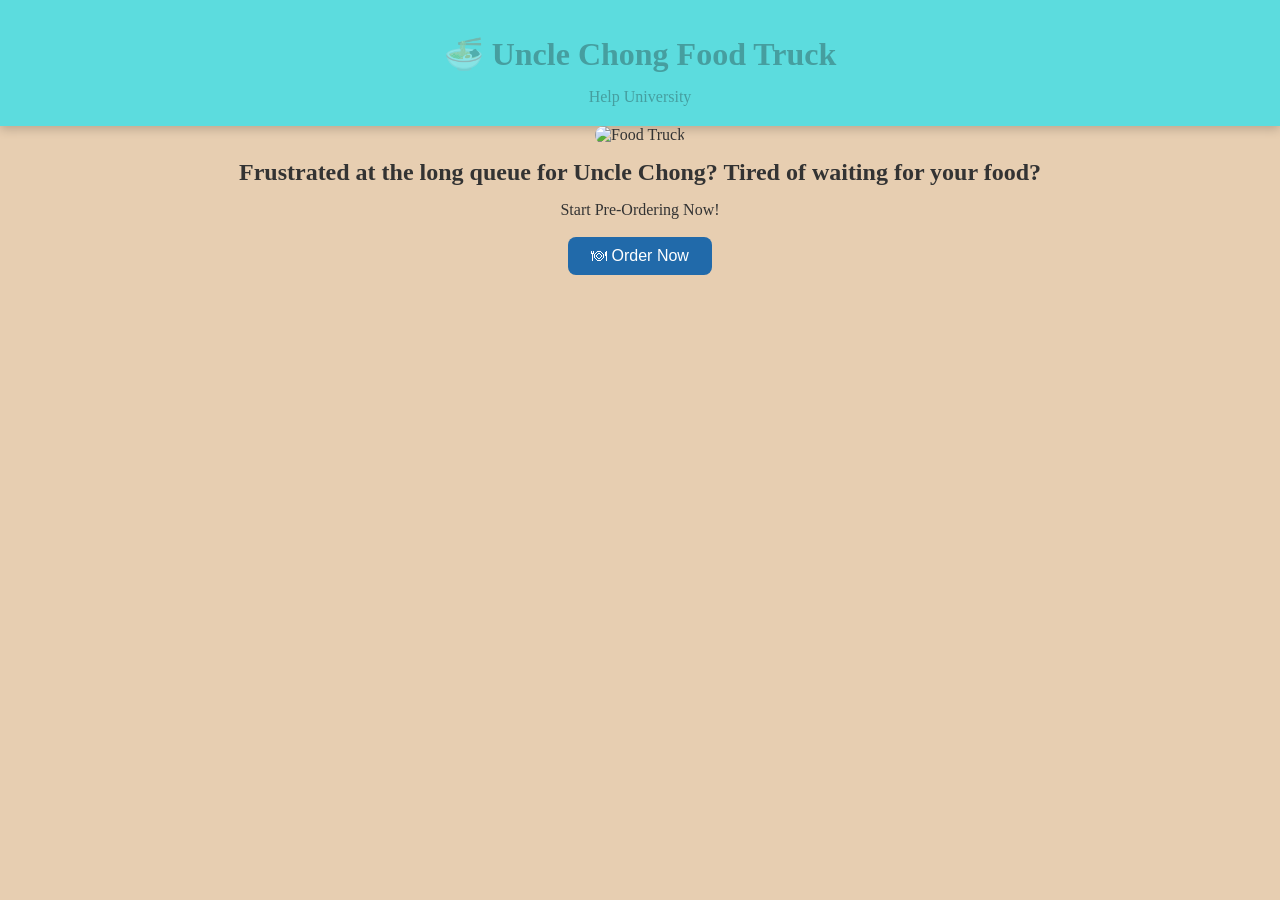
==== index.html @ 3cd62747 "Update index.html" ====
<!DOCTYPE html>
<html lang="en">

<head>

    <meta charset="UTF-8">
    <meta name="viewport" content="width=device-width, initial-scale=1.0">

    <title>Uncle Chong Food Truck</title>

    <link rel="stylesheet" href="style.css">

</head>

<body>

    <header>

        <h1>🍜 Uncle Chong Food Truck</h1>

        <p>Help University</p>

    </header>

    <section class="home">

        <img src="images/FoodTruck.jpg.jpeg" alt="Food Truck">

        <h2>Frustrated at the long queue for Uncle Chong? Tired of waiting for your food?</h2>

        <p>Start Pre-Ordering Now!</p>

        <br>

        <a href="menu.html">
            <button>🍽 Order Now</button>
        </a>

    </section>

</body>

</html>
---- style.css ----
/* Reset */
*{
    margin:0;
    padding:0;
    box-sizing:border-box;
}

/* Whole Website */
body{
    font-family:Times New Roman, Times, serif;
    background:#e7ceb1;
    color:#333;
}

/* Header */
header{
    background:#5cdcde;
    color:rgba(14, 1, 1, 0.281);
    padding:20px;
    text-align:center;
    box-shadow:0 3px 10px rgba(0,0,0,.2);
}

/* Navigation */
nav{
    background:#8B0000;
    padding:15px;
    text-align:center;
}

nav a{
    color:white;
    text-decoration:none;
    margin:15px;
    font-weight:bold;
}

nav a:hover{
    color:#FFD700;
}

/* Page Title */
h1,h2,h3{
    margin:15px;
}

/* Buttons */
button{

    background:#216aaa;
    color:white;
    border:none;
    padding:10px 23px;
    border-radius:8px;
    cursor:pointer;
    font-size:16px;

    transition:.3s;

}

button:hover{

    background:#D35400;
    transform:scale(1.05);

}

/* Images */
img{

    width:100%;
    border-radius:10px;

}
.menu{

    display:flex;
    justify-content:center;
    flex-wrap:wrap;
    gap:30px;
    padding:30px;

}

.food{

    width:280px;
    background:white;
    border-radius:15px;
    box-shadow:0 5px 15px rgba(0,0,0,.15);

    overflow:hidden;

    transition:.3s;

}

.food:hover{

    transform:translateY(-8px);

}

.food img{

    height:180px;
    object-fit:cover;

}

.food h2{

    margin:15px;

}

.food p{

    margin:15px;

}

.quantity{

    display:flex;

    justify-content:center;

    align-items:center;

    gap:10px;

    margin-bottom:20px;

}

.quantity input{

    width:45px;

    text-align:center;

    font-size:18px;

}

.quantity button{

    width:40px;

    height:40px;

    border-radius:50%;

}

table{

    width:80%;
    margin:30px auto;
    border-collapse:collapse;
    background:white;

}

th{

    background:#B22222;
    color:white;
    padding:15px;

}

td{

    padding:15px;
    border-bottom:1px solid lightgray;
    text-align:center;

}

form{

    width:450px;

    margin:40px auto;

    background:white;

    padding:30px;

    border-radius:15px;

    box-shadow:0 0 20px rgba(0,0,0,.15);

}

input,
textarea,
select{

    width:100%;

    padding:12px;

    margin-top:10px;

    margin-bottom:20px;

}


form{
    width:450px;
    margin:40px 0 40px 40px;
    background:white;
    padding:30px;
    border-radius:15px;
}

.payment-page{
    display:flex;
    justify-content:space-between;
    align-items:flex-start;
    padding:40px;
    gap:40px;
}

.payment-form{
    width:45%;
}

.order-summary{
    width:40%;
    background:white;
    padding:20px;
    border-radius:10px;
    box-shadow:0 0 10px rgba(0,0,0,0.1);
}
.home-photo{

    width:70%;

    max-width:700px;

    display:block;

    margin:20px auto;

    border-radius:20px;

}
.home{
    text-align: center;
}

.payment-section{
    display: flex;
    align-items: flex-start;
    gap: 20px;
    margin: 30px;
}

.qr-code{
    width: 180px;
    height: auto;
}


.payment-container{

    width:500px;

    border:2px solid #ddd;

    border-radius:12px;

    padding:20px;

    background:rgb(105, 185, 231);

    margin:20px auto;

    text-align:left;

    box-shadow:0 0 10px rgba(0,0,0,0.1);

}
.payment-container label{

    display:block;

    margin:15px 0;

    font-size:18px;

}
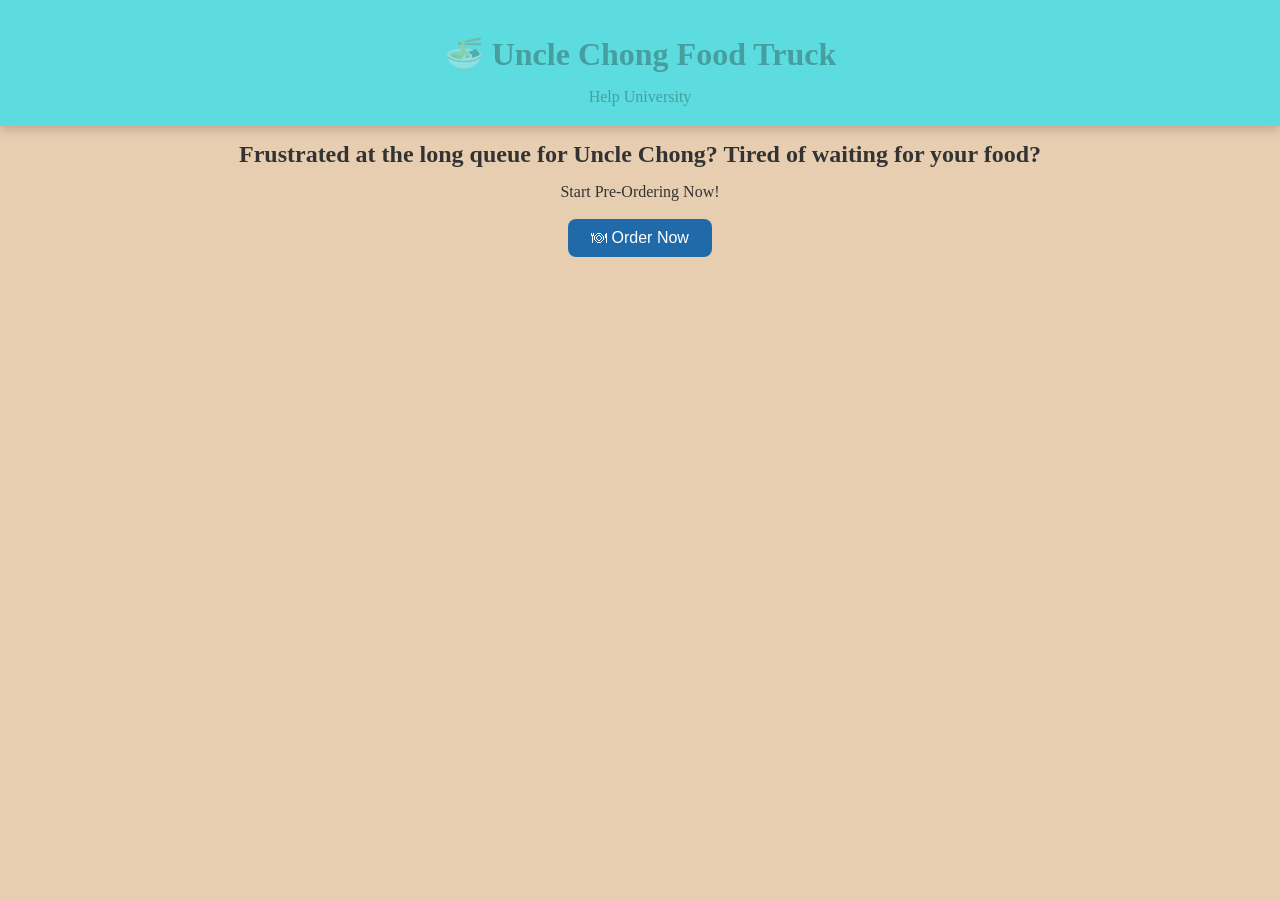
==== commit 213d80c6: "Fix HTML formatting and structure" ====
--- a/index.html
+++ b/index.html
@@ -24,7 +24,6 @@
 
     <section class="home">
 
-        <img src="images/FoodTruck.jpg.jpeg" alt="Food Truck">
 
         <h2>Frustrated at the long queue for Uncle Chong? Tired of waiting for your food?</h2>
 
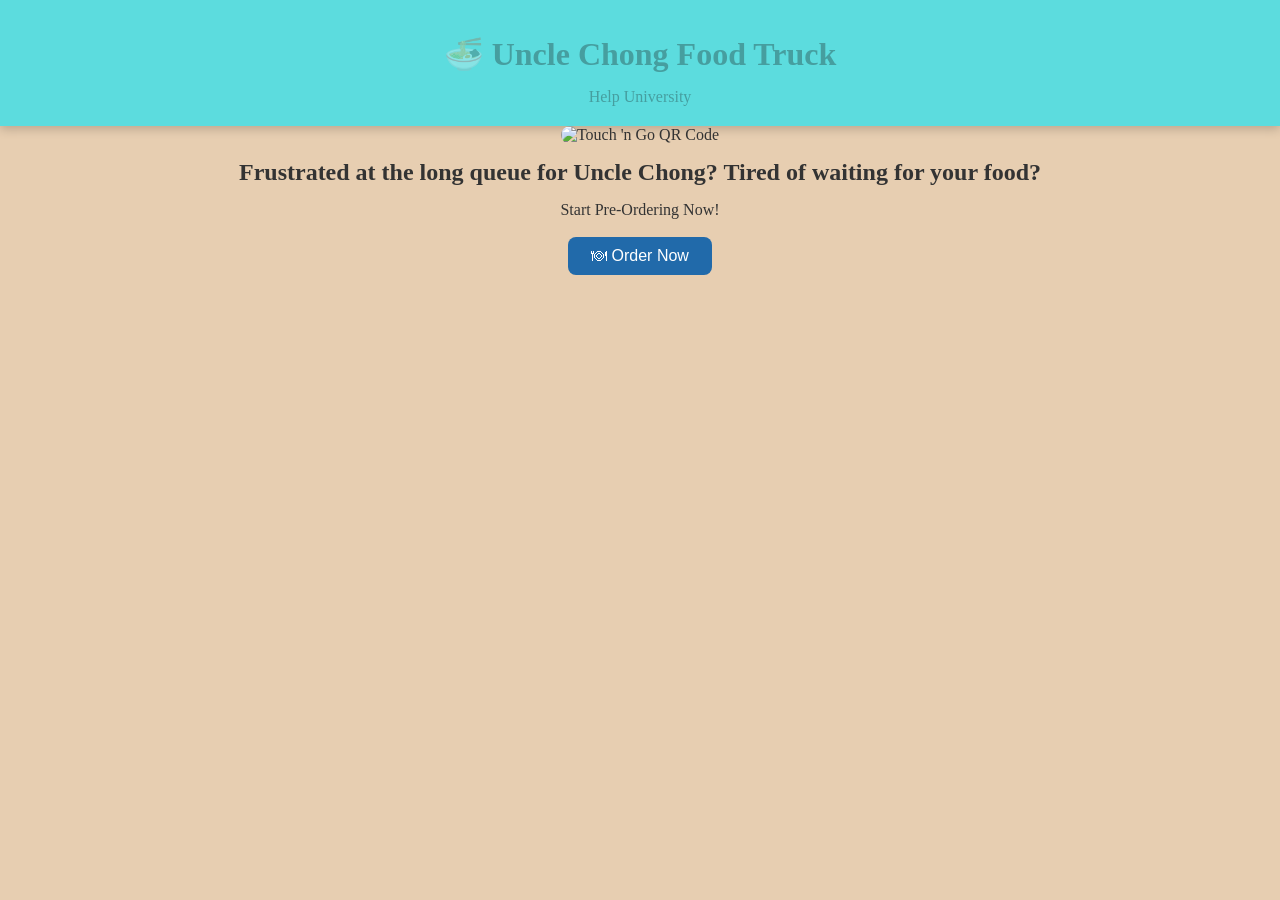
==== commit daae9c7b: "Add files via upload" ====
--- a/index.html
+++ b/index.html
@@ -24,6 +24,8 @@
 
     <section class="home">
 
+        <img src="images/FoodTruck.jpg.jpeg" class="qr-code" alt="Touch 'n Go QR Code">
+
 
         <h2>Frustrated at the long queue for Uncle Chong? Tired of waiting for your food?</h2>
 
@@ -39,4 +41,4 @@
 
 </body>
 
-</html>
+</html>
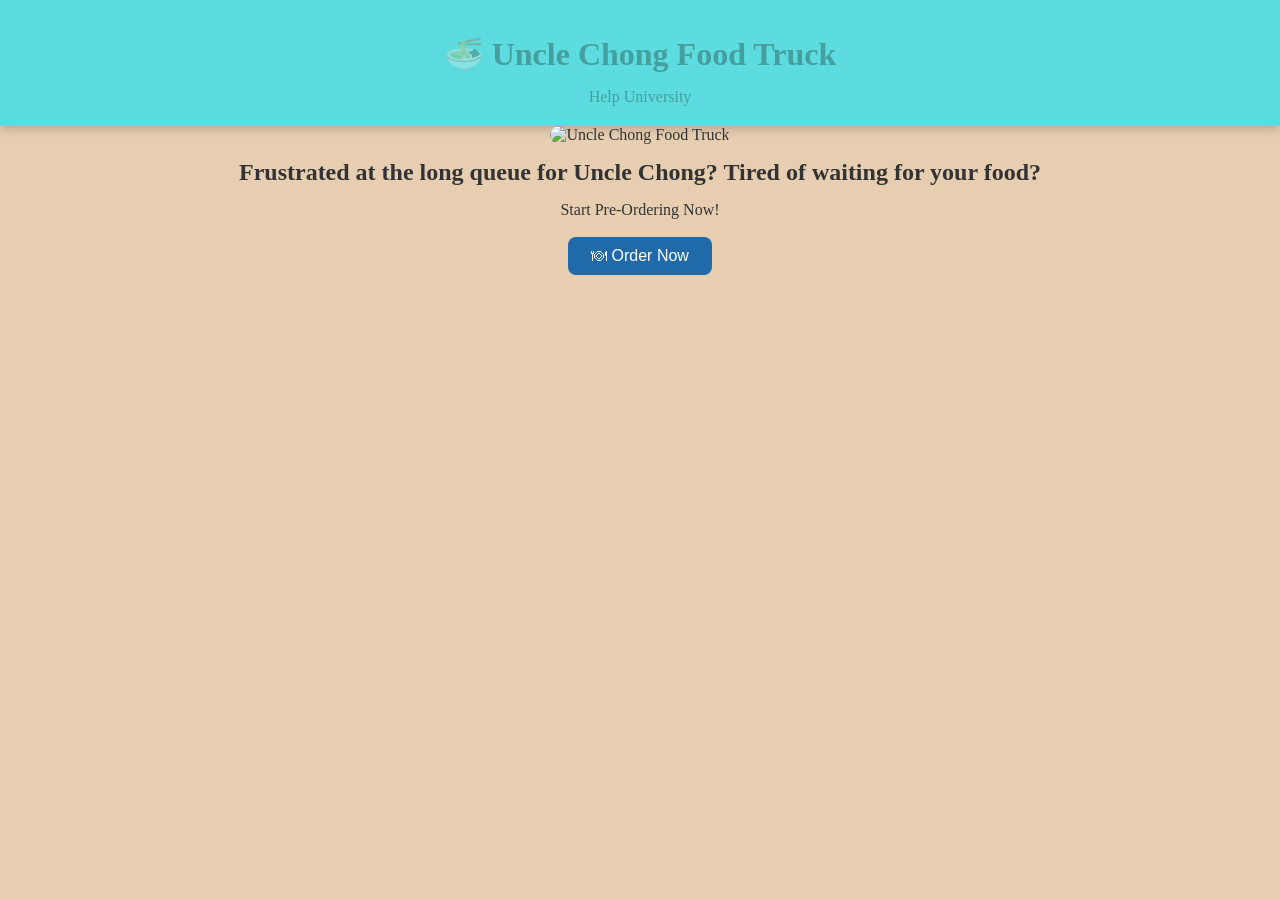
==== commit ec8712c4: "Add files via upload" ====
--- a/index.html
+++ b/index.html
@@ -24,8 +24,7 @@
 
     <section class="home">
 
-        <img src="images/FoodTruck.jpg.jpeg" class="qr-code" alt="Touch 'n Go QR Code">
-
+        <img src="images/FoodTruck.jpg.jpeg" alt="Uncle Chong Food Truck">
 
         <h2>Frustrated at the long queue for Uncle Chong? Tired of waiting for your food?</h2>
 
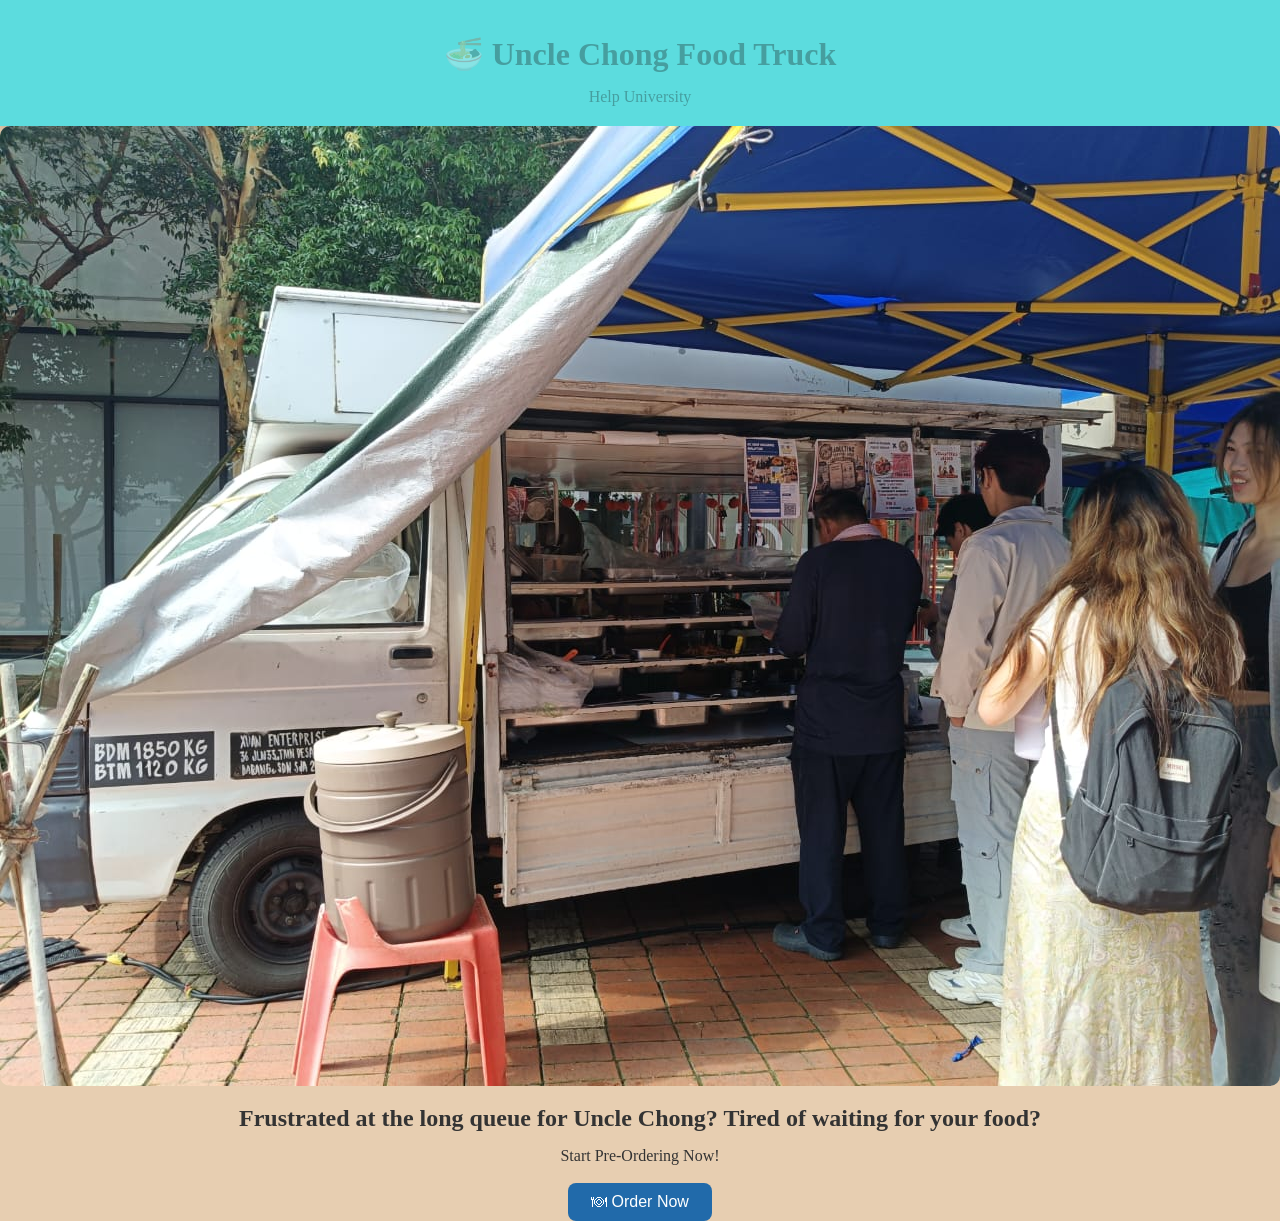
==== commit 13d7d30e: "Update index.html" ====
--- a/index.html
+++ b/index.html
@@ -24,7 +24,7 @@
 
     <section class="home">
 
-        <img src="images/FoodTruck.jpg.jpeg" alt="Uncle Chong Food Truck">
+        <img src="FoodTruck.jpg.jpeg" alt="Uncle Chong Food Truck">
 
         <h2>Frustrated at the long queue for Uncle Chong? Tired of waiting for your food?</h2>
 
@@ -40,4 +40,4 @@
 
 </body>
 
-</html>+</html>
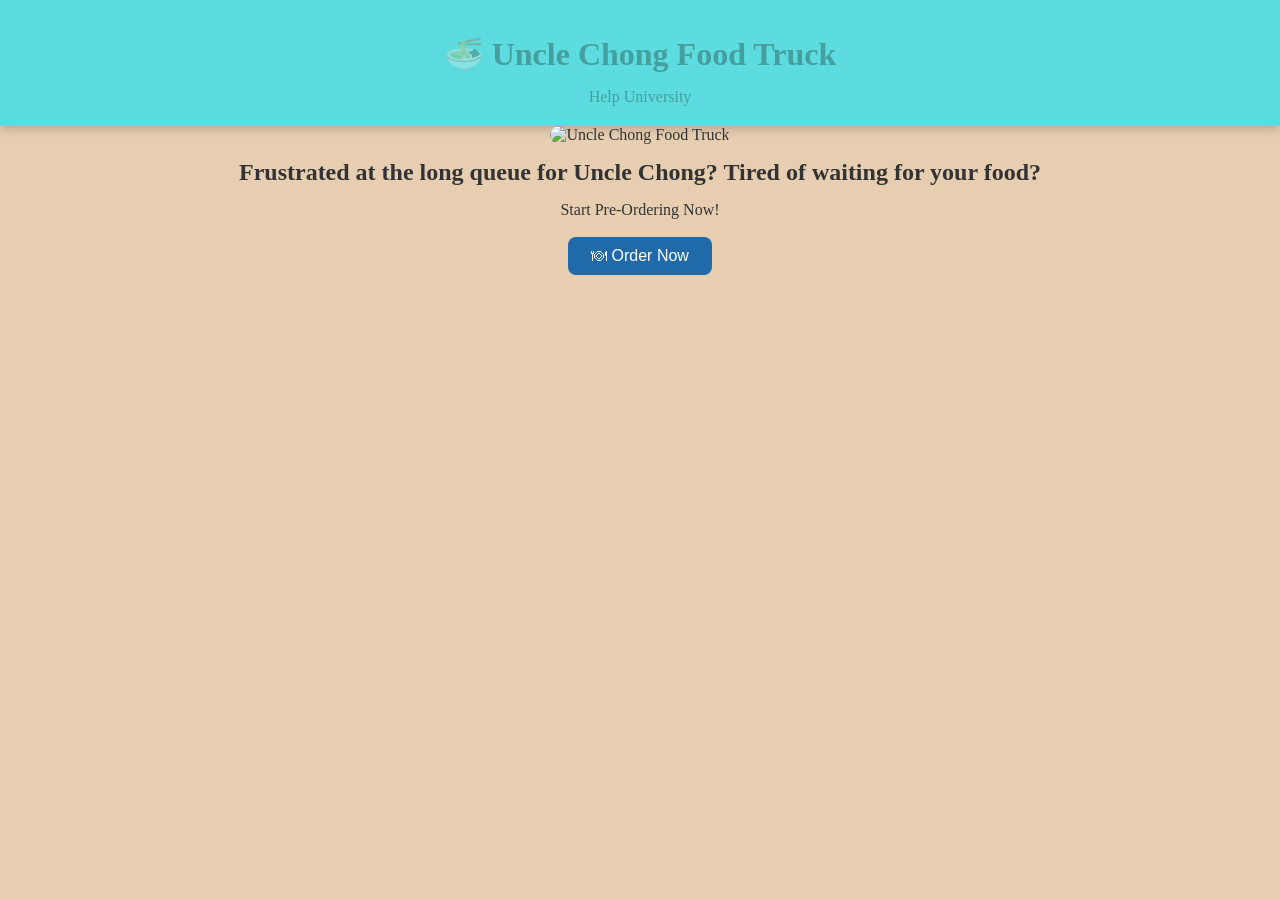
==== commit a931c6b2: "Update index.html" ====
--- a/index.html
+++ b/index.html
@@ -24,7 +24,7 @@
 
     <section class="home">
 
-        <img src="FoodTruck.jpg.jpeg" alt="Uncle Chong Food Truck">
+<img src="images/FoodTruck.jpg.jpeg" alt="Uncle Chong Food Truck" class="foodtruck">
 
         <h2>Frustrated at the long queue for Uncle Chong? Tired of waiting for your food?</h2>
 
--- a/style.css
+++ b/style.css
@@ -295,4 +295,30 @@
 
     font-size:18px;
 
+}
+
+.hero{
+
+    display:flex;
+
+    justify-content:space-around;
+
+    align-items:center;
+
+    padding:50px;
+
+}
+
+.hero-image img{
+
+    width:450px;
+
+    border-radius:20px;
+
+}
+
+.hero-text{
+
+    width:45%;
+
 }
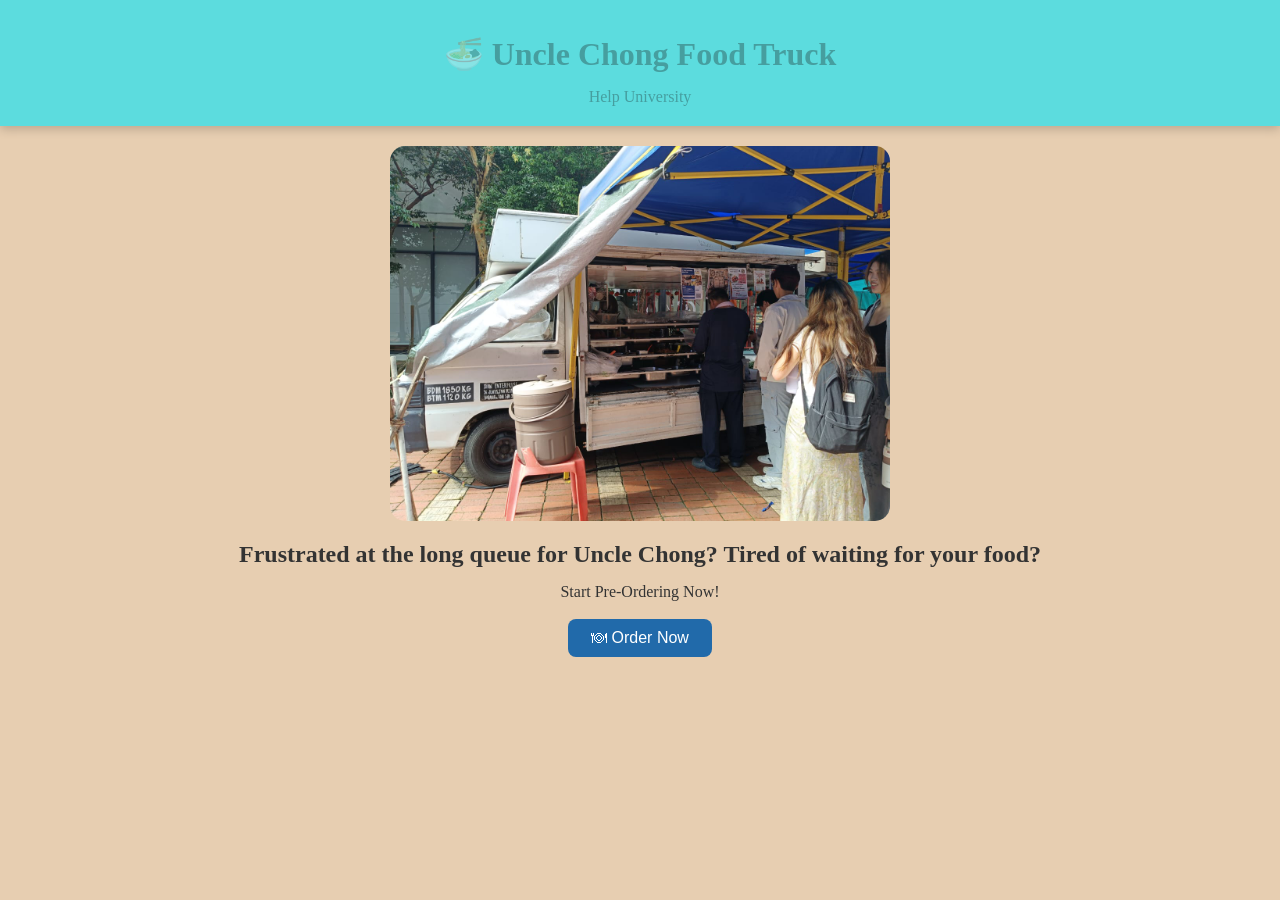
==== commit 532a33fd: "Fix image source in index.html Updated image source path for FoodTruck.jpg." ====
--- a/index.html
+++ b/index.html
@@ -24,7 +24,7 @@
 
     <section class="home">
 
-<img src="images/FoodTruck.jpg.jpeg" alt="Uncle Chong Food Truck" class="foodtruck">
+<img src="FoodTruck.jpg.jpeg" alt="Uncle Chong Food Truck" class="foodtruck">
 
         <h2>Frustrated at the long queue for Uncle Chong? Tired of waiting for your food?</h2>
 
--- a/style.css
+++ b/style.css
@@ -316,9 +316,16 @@
     border-radius:20px;
 
 }
-
 .hero-text{
 
     width:45%;
 
-}+}
+
+.foodtruck{
+    width: 500px;
+    height: auto;
+    display: block;
+    margin: 20px auto;
+    border-radius: 15px;
+}
